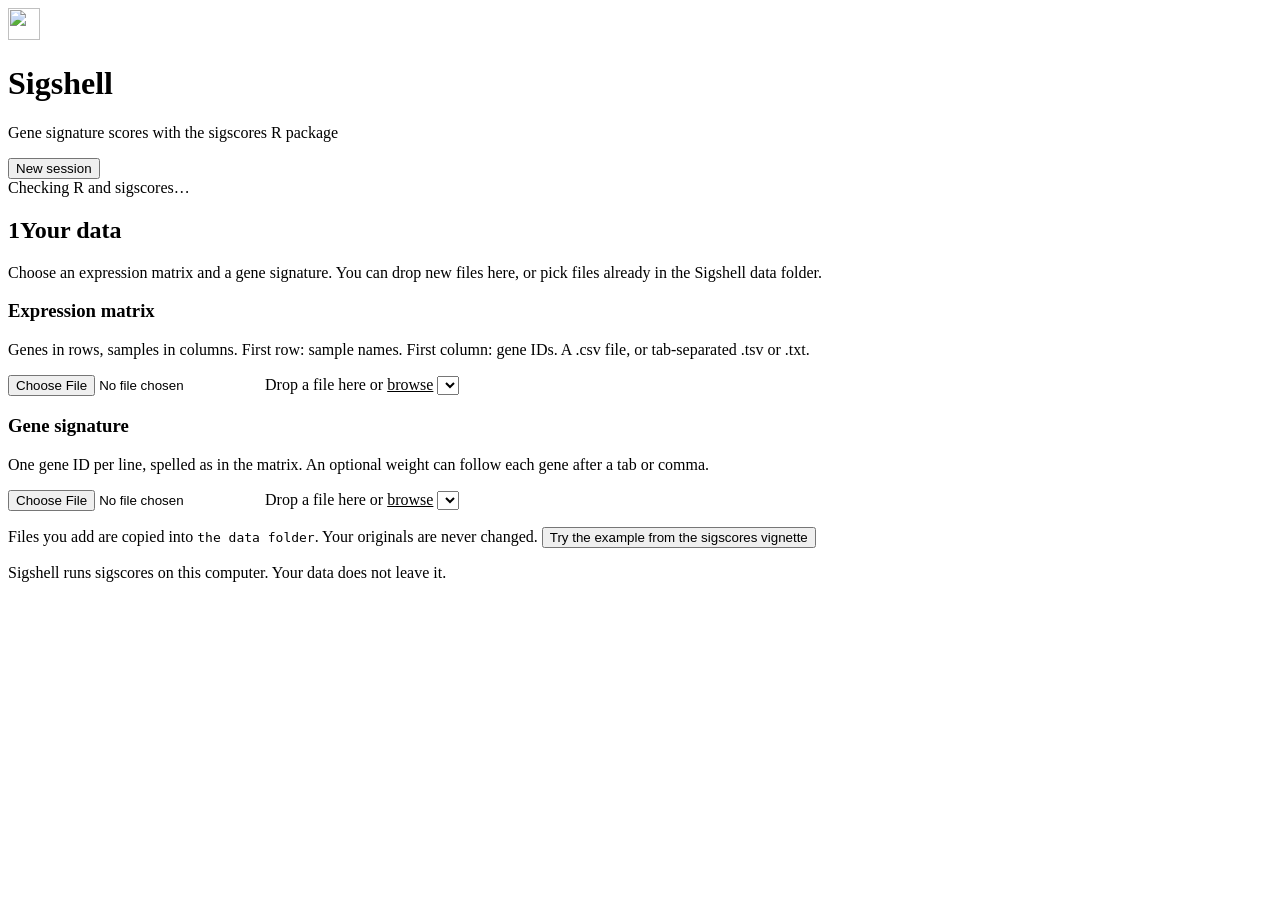
==== src/sigshell/web/index.html @ d39479ae "Phase 3: local web page (option C) `uv run sigshell-ui` serves a page on 127.0.0.1 that takes a biol" ====
<!doctype html>
<html lang="en">
<head>
  <meta charset="utf-8">
  <meta name="viewport" content="width=device-width, initial-scale=1">
  <title>Sigshell</title>
  <link rel="icon" href="/static/icon.svg" type="image/svg+xml">
  <link rel="stylesheet" href="/static/style.css">
  <script src="/static/app.js" defer></script>
</head>
<body>
  <header class="top">
    <div class="wrap top-row">
      <div class="brand">
        <img src="/static/icon.svg" alt="" width="32" height="32">
        <div>
          <h1>Sigshell</h1>
          <p>Gene signature scores with the sigscores R package</p>
        </div>
      </div>
      <nav class="top-links">
        <a id="link-callmap" href="/callmap" target="_blank" rel="noopener" hidden>Functions &amp; known issues</a>
        <a id="link-paper" href="/paper" target="_blank" rel="noopener" hidden>Paper</a>
        <button id="new-session" class="ghost small" type="button">New session</button>
      </nav>
    </div>
  </header>

  <div class="wrap">
    <div id="status" class="status" role="status">Checking R and sigscores…</div>
  </div>

  <main class="wrap">
    <section id="s-data" class="card">
      <h2><span class="n">1</span>Your data</h2>
      <p class="lede">Choose an expression matrix and a gene signature. You can drop new files here, or pick files already in the Sigshell data folder.</p>
      <div class="pickers">
        <div class="picker" data-role="matrix">
          <h3>Expression matrix</h3>
          <p class="hint">Genes in rows, samples in columns. First row: sample names. First column: gene IDs. A .csv file, or tab-separated .tsv or .txt.</p>
          <label class="drop">
            <input type="file" accept=".csv,.tsv,.txt,text/csv,text/plain,text/tab-separated-values">
            <span class="drop-text">Drop a file here or <u>browse</u></span>
          </label>
          <select aria-label="Matrix file in the data folder"></select>
          <div class="chosen" aria-live="polite"></div>
        </div>
        <div class="picker" data-role="signature">
          <h3>Gene signature</h3>
          <p class="hint">One gene ID per line, spelled as in the matrix. An optional weight can follow each gene after a tab or comma.</p>
          <label class="drop">
            <input type="file" accept=".csv,.tsv,.txt,text/csv,text/plain,text/tab-separated-values">
            <span class="drop-text">Drop a file here or <u>browse</u></span>
          </label>
          <select aria-label="Signature file in the data folder"></select>
          <div class="chosen" aria-live="polite"></div>
        </div>
      </div>
      <p class="foot-note">Files you add are copied into <code id="data-dir">the data folder</code>. Your originals are never changed.
        <button id="example" class="link" type="button">Try the example from the sigscores vignette</button></p>
      <div id="data-msg"></div>
    </section>

    <section id="s-check" class="card" hidden>
      <h2><span class="n">2</span>Check</h2>
      <div id="check-out"></div>
    </section>

    <section id="s-scores" class="card" hidden>
      <h2><span class="n">3</span>Scores</h2>
      <p class="lede">Each score summarises the signature genes into one number per sample. Pick the ones you want.</p>
      <div class="quick">
        <button type="button" class="ghost small" data-pick="level">All level scores</button>
        <button type="button" class="ghost small" data-pick="all">All available</button>
        <button type="button" class="ghost small" data-pick="none">Clear</button>
      </div>
      <div id="score-groups"></div>
      <details class="options">
        <summary>Options</summary>
        <div class="option-grid">
          <label>Transform the data first
            <select id="opt-transform"></select>
          </label>
          <p id="opt-transform-help" class="hint"></p>
          <label id="opt-trim-row" hidden>Fraction trimmed from each end by trimmedMean
            <input id="opt-trim" type="number" min="0" max="0.49" step="0.05" value="0">
          </label>
          <label class="check"><input id="opt-narm" type="checkbox" checked> Ignore missing values (sigscores' default)</label>
        </div>
      </details>
      <div class="actions">
        <button id="run-scores" class="primary" type="button" disabled>Compute scores</button>
        <span id="scores-hint" class="hint">Choose at least one score.</span>
      </div>
      <div id="scores-out"></div>
    </section>

    <section id="s-sig" class="card" hidden>
      <h2><span class="n">4</span>Significance</h2>
      <p class="lede">Is each sample's score higher than the scores of random gene sets of the same size? This uses the scores and options chosen above.</p>
      <div class="option-grid two">
        <fieldset>
          <legend>Random gene sets</legend>
          <div id="sig-nulls"></div>
          <p id="sig-not-offered" class="hint"></p>
        </fieldset>
        <div class="stack">
          <label>Number of random scores per sample
            <input id="sig-n" type="number" min="10" max="100000" step="100" value="1000">
          </label>
          <label>Random seed, so the result can be repeated
            <input id="sig-seed" type="number" step="1" value="1">
          </label>
          <label>Question
            <select id="sig-alt">
              <option value="greater">Is the observed score higher than random? (one-sided)</option>
              <option value="less">Is the observed score lower than random? (one-sided)</option>
              <option value="two.sided">Is it different, in absolute value? (two-sided)</option>
            </select>
          </label>
          <label>Confidence level for the intervals
            <input id="sig-conf" type="number" min="0.51" max="0.999" step="0.01" value="0.95">
          </label>
        </div>
      </div>
      <div class="actions">
        <button id="run-sig" class="primary" type="button">Test significance</button>
        <span id="sig-hint" class="hint"></span>
      </div>
      <div id="sig-out"></div>
    </section>

    <section id="s-script" class="card" hidden>
      <h2><span class="n">5</span>Reproduce</h2>
      <p class="lede">Every step above was run as a plain R script. <code>session.R</code> repeats the whole session in R, without Sigshell and without AI.</p>
      <p id="session-path" class="foot-note"></p>
      <div class="actions">
        <button id="show-script" class="ghost" type="button">Show the R script</button>
        <a id="dl-script" class="button ghost" href="/files/session.R" download="session.R">Download session.R</a>
        <a id="dl-zip" class="button ghost" href="/session.zip">Download the session (.zip)</a>
      </div>
      <pre id="script-out" class="code" hidden></pre>
    </section>
  </main>

  <footer class="wrap foot">
    <p id="citation"></p>
    <p>Sigshell runs sigscores on this computer. Your data does not leave it.</p>
  </footer>
</body>
</html>
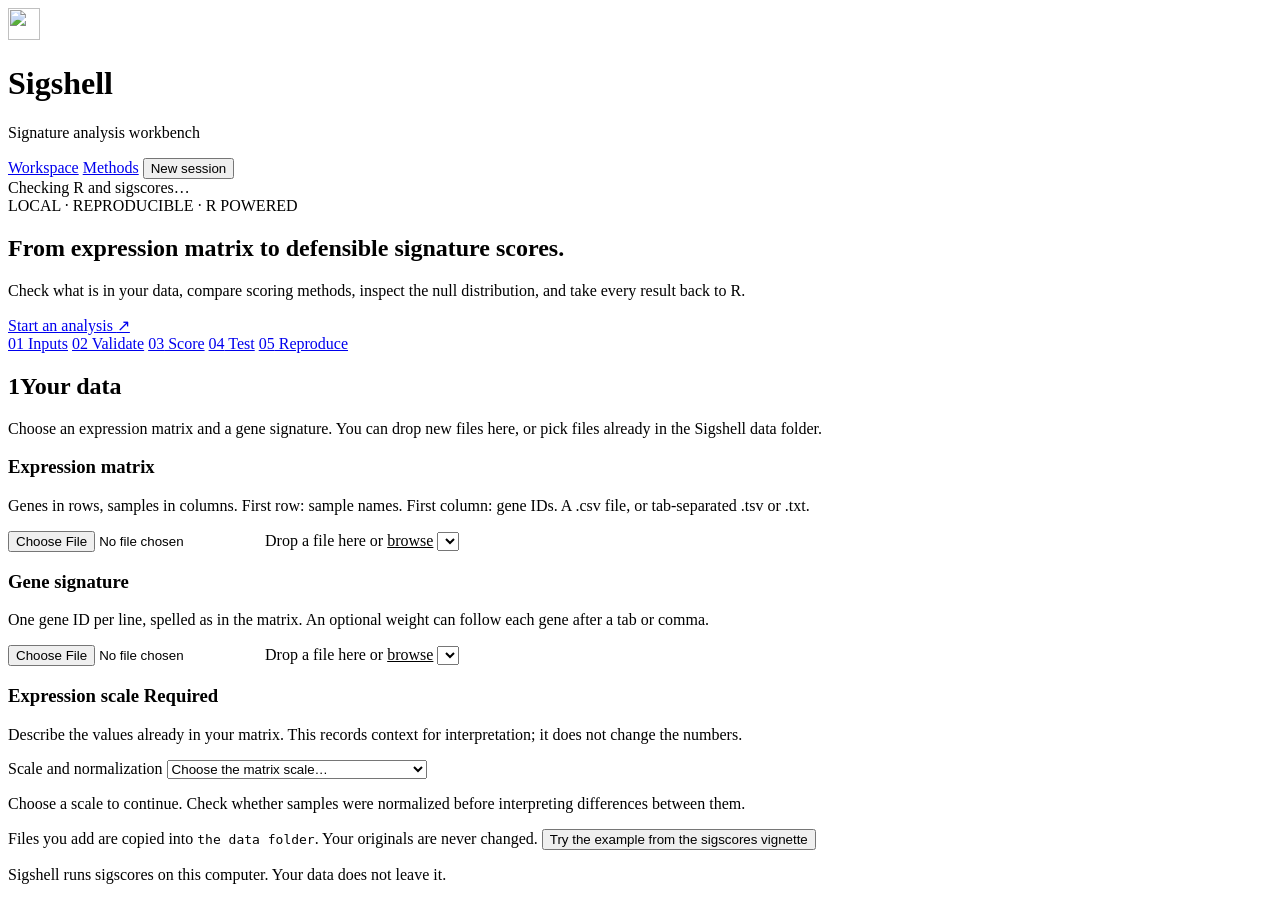
==== commit c5098163: "Record the expression scale and provenance; harden inputs - compute_scores and test_significance tak" ====
--- a/src/sigshell/web/index.html
+++ b/src/sigshell/web/index.html
@@ -15,10 +15,12 @@
         <img src="/static/icon.svg" alt="" width="32" height="32">
         <div>
           <h1>Sigshell</h1>
-          <p>Gene signature scores with the sigscores R package</p>
+          <p>Signature analysis workbench</p>
         </div>
       </div>
       <nav class="top-links">
+        <a href="#s-data">Workspace</a>
+        <a href="#s-scores">Methods</a>
         <a id="link-callmap" href="/callmap" target="_blank" rel="noopener" hidden>Functions &amp; known issues</a>
         <a id="link-paper" href="/paper" target="_blank" rel="noopener" hidden>Paper</a>
         <button id="new-session" class="ghost small" type="button">New session</button>
@@ -31,6 +33,22 @@
   </div>
 
   <main class="wrap">
+    <section class="hero" aria-labelledby="hero-title">
+      <div class="hero-copy">
+        <span class="eyebrow">LOCAL · REPRODUCIBLE · R POWERED</span>
+        <h2 id="hero-title">From expression matrix to defensible signature scores.</h2>
+        <p>Check what is in your data, compare scoring methods, inspect the null distribution, and take every result back to R.</p>
+        <a class="button hero-action" href="#s-data">Start an analysis <span aria-hidden="true">↗</span></a>
+      </div>
+      <div class="hero-mark" aria-hidden="true"><span></span><span></span><span></span><span></span><span></span></div>
+    </section>
+    <nav class="workflow" aria-label="Analysis steps">
+      <a href="#s-data"><span>01</span> Inputs</a>
+      <a href="#s-check"><span>02</span> Validate</a>
+      <a href="#s-scores"><span>03</span> Score</a>
+      <a href="#s-sig"><span>04</span> Test</a>
+      <a href="#s-script"><span>05</span> Reproduce</a>
+    </nav>
     <section id="s-data" class="card">
       <h2><span class="n">1</span>Your data</h2>
       <p class="lede">Choose an expression matrix and a gene signature. You can drop new files here, or pick files already in the Sigshell data folder.</p>
@@ -56,6 +74,22 @@
           <div class="chosen" aria-live="polite"></div>
         </div>
       </div>
+      <div class="context-card">
+        <div>
+          <h3>Expression scale <span class="required">Required</span></h3>
+          <p class="hint">Describe the values already in your matrix. This records context for interpretation; it does not change the numbers.</p>
+        </div>
+        <label class="scale-field">Scale and normalization
+          <select id="expression-scale" required>
+            <option value="">Choose the matrix scale…</option>
+            <option value="log_normalized">Log transformed, normalized expression</option>
+            <option value="linear_normalized">Normalized expression, linear scale</option>
+            <option value="raw_counts">Raw counts</option>
+            <option value="other">Other or unsure</option>
+          </select>
+        </label>
+        <p id="scale-help" class="hint" role="status">Choose a scale to continue. Check whether samples were normalized before interpreting differences between them.</p>
+      </div>
       <p class="foot-note">Files you add are copied into <code id="data-dir">the data folder</code>. Your originals are never changed.
         <button id="example" class="link" type="button">Try the example from the sigscores vignette</button></p>
       <div id="data-msg"></div>
@@ -70,10 +104,14 @@
       <h2><span class="n">3</span>Scores</h2>
       <p class="lede">Each score summarises the signature genes into one number per sample. Pick the ones you want.</p>
       <div class="quick">
+        <button type="button" class="ghost small" data-pick="start">Recommended start: mean + median</button>
         <button type="button" class="ghost small" data-pick="level">All level scores</button>
         <button type="button" class="ghost small" data-pick="all">All available</button>
         <button type="button" class="ghost small" data-pick="none">Clear</button>
       </div>
+      <label class="method-search">Find a method
+        <input id="method-search" type="search" placeholder="Search names, IDs, and descriptions" autocomplete="off">
+      </label>
       <div id="score-groups"></div>
       <details class="options">
         <summary>Options</summary>
@@ -97,7 +135,8 @@
 
     <section id="s-sig" class="card" hidden>
       <h2><span class="n">4</span>Significance</h2>
-      <p class="lede">Is each sample's score higher than the scores of random gene sets of the same size? This uses the scores and options chosen above.</p>
+      <p class="lede">Compare each sample's score with random gene sets of the same size. This tests signature specificity within a sample; it does not test differences between groups of samples.</p>
+      <div class="interpretation"><strong>Question answered</strong><span>Is this signature's score unusual compared with the selected random-gene null model in this sample?</span></div>
       <div class="option-grid two">
         <fieldset>
           <legend>Random gene sets</legend>
